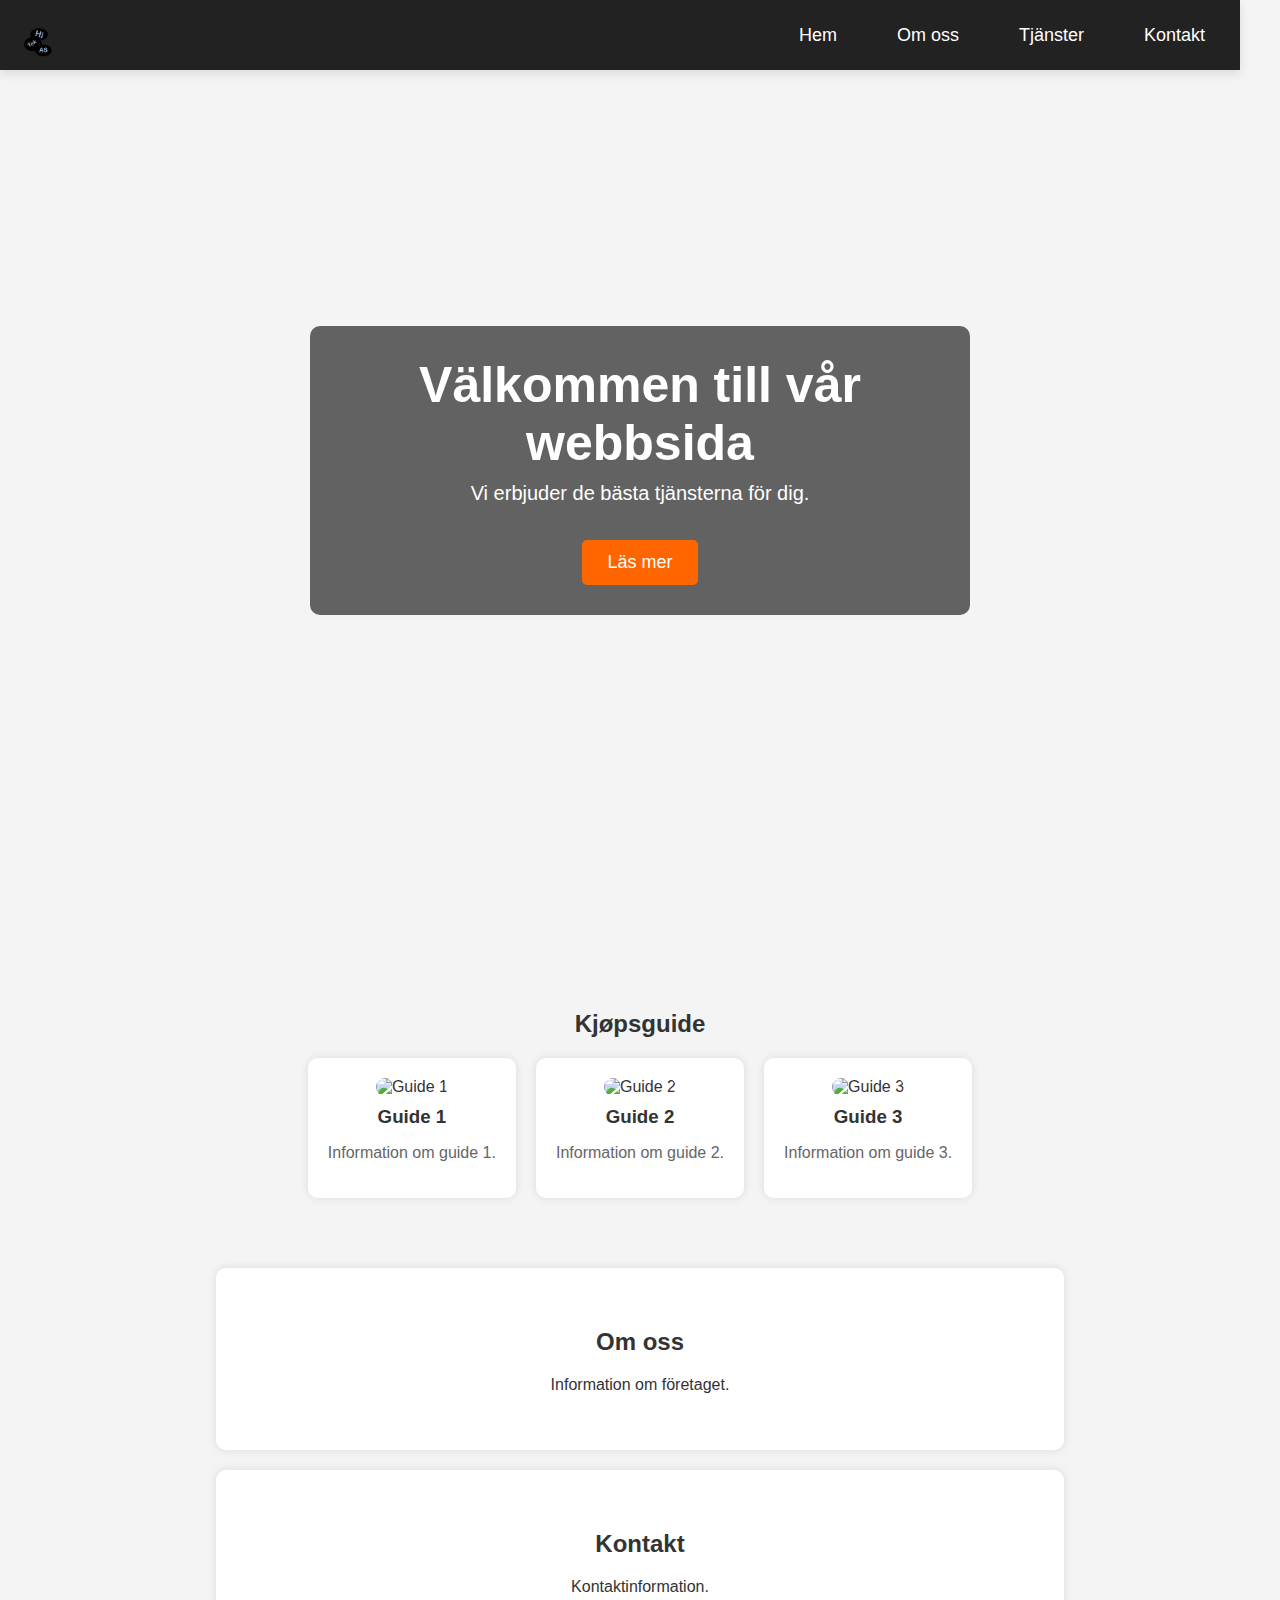
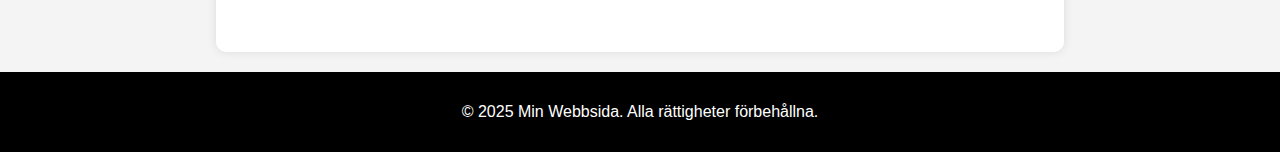
==== index.html @ 4f529707 "1" ====
<!DOCTYPE html>
<html lang="sv">
<head>
  <meta charset="UTF-8">
  <meta name="viewport" content="width=device-width, initial-scale=1.0">
  <link rel="stylesheet" href="style1.css">
  <title>Min Webbsida</title>
</head>
<body>
  <header>
    <div class="logo">
      <img src="Hitek as logo.png" alt="Logo">
    </div>
    <nav>
      <ul>
        <li><a href="index.html">Hem</a></li>
        <li><a href="about.html">Om oss</a></li>
        <li><a href="services.html">Tjänster</a></li>
        <li><a href="contact.html">Kontakt</a></li>
      </ul>
    </nav>
  </header>

  <!-- Hero-sektion -->
  <section class="hero">
    <div class="hero-content">
      <h1>Välkommen till vår webbsida</h1>
      <p>Vi erbjuder de bästa tjänsterna för dig.</p>
      <a href="services.html" class="btn">Läs mer</a>
    </div>
  </section>

  <!-- Kjøpsguide -->
  <section class="guide-section">
    <h2>Kjøpsguide</h2>
    <div class="cards">
      <div class="card">
        <img src="guide1.jpg" alt="Guide 1">
        <h3>Guide 1</h3>
        <p>Information om guide 1.</p>
      </div>
      <div class="card">
        <img src="guide2.jpg" alt="Guide 2">
        <h3>Guide 2</h3>
        <p>Information om guide 2.</p>
      </div>
      <div class="card">
        <img src="guide3.jpg" alt="Guide 3">
        <h3>Guide 3</h3>
        <p>Information om guide 3.</p>
      </div>
    </div>
  </section>

  <!-- Om oss sektion -->
  <section id="about">
    <h2>Om oss</h2>
    <p>Information om företaget.</p>
  </section>

  <!-- Kontakt sektion -->
  <section id="contact">
    <h2>Kontakt</h2>
    <p>Kontaktinformation.</p>
  </section>

  <!-- Footer -->
  <footer>
    <p>&copy; 2025 Min Webbsida. Alla rättigheter förbehållna.</p>
  </footer>
</body>
</html>
---- style1.css ----
/* Generell styling */
body {
  font-family: 'Arial', sans-serif;
  margin: 0;
  padding: 0;
  background-color: #f4f4f4;
  color: #333;
}

/* Navigationsbar */
header {
  display: flex;
  justify-content: space-between;
  align-items: center;
  background-color: #222;
  padding: 10px 20px;
  position: absolute;
  width: 100%;
  max-width: 1200px;
  margin: 0 auto;
  top: 0;
  z-index: 1000;
  box-shadow: 0px 4px 10px rgba(0, 0, 0, 0.1);
}

/* Logo */
.logo img {
  height: 50px; 
  width: auto; 
  display: block;
}

/* Navigationsmeny */
nav ul {
  list-style: none;
  padding: 0;
  margin: 0;
  display: flex;
  gap: 30px;
}

nav ul li {
  display: inline;
}

nav ul li a {
  color: white;
  text-decoration: none;
  font-size: 18px;
  padding: 10px 15px;
  transition: color 0.3s ease;
}

nav ul li a:hover {
  color: #ff6600;
}

/* Hero-sektion */
.hero {
  height: 100vh;
  background: url('hero.jpg') no-repeat center center/cover;
  display: flex;
  align-items: center;
  justify-content: center;
  text-align: center;
  color: white;
  padding: 20px;
}

.hero-content {
  background: rgba(0, 0, 0, 0.6);
  padding: 30px;
  border-radius: 10px;
  max-width: 600px;
}

.hero h1 {
  font-size: 50px;
  margin: 0;
}

.hero p {
  font-size: 20px;
  margin-top: 10px;
}

.btn {
  display: inline-block;
  margin-top: 15px;
  padding: 12px 25px;
  background-color: #ff6600;
  color: white;
  text-decoration: none;
  font-size: 18px;
  border-radius: 5px;
  transition: background 0.3s ease;
}

.btn:hover {
  background-color: #e65c00;
}

/* Kjøpsguide */
.guide-section {
  padding: 50px;
  text-align: center;
}

.cards {
  display: flex;
  justify-content: center;
  gap: 20px;
  flex-wrap: wrap;
  margin-top: 20px;
}

.card {
  background: white;
  padding: 20px;
  border-radius: 10px;
  box-shadow: 0 0 10px rgba(0, 0, 0, 0.1);
  max-width: 300px;
  text-align: center;
}

.card img {
  width: 100%;
  border-radius: 10px;
}

.card h3 {
  margin: 10px 0;
}

.card p {
  font-size: 16px;
  color: #666;
}

/* Sektioner */
section {
  justify-self: center;
  padding: 50px;
  text-align: center;
  max-width: 900px;
  width: 60%;
  margin: 0 auto;
}

#about, #contact {
  background: white;
  margin: 20px;
  padding: 40px;
  border-radius: 10px;
  box-shadow: 0 0 10px rgba(0, 0, 0, 0.1);
}

/* Footer */
footer {
  text-align: center;
  padding: 15px;
  background: black;
  color: white;
}

/* Styling för tjänster */
.service-container {
  display: flex;
  justify-content: center;
  gap: 40px;
  flex-wrap: wrap;
  margin-top: 40px;
}

.service-box {
  position: relative;
  width: 320px;
}

.image-wrapper {
  position: relative;
  width: 100%;
}

.image-wrapper img {
  width: 100%;
  border-radius: 10px;
  display: block;
}

/* Mörkgrå ruta inne på bilden */
.overlay {
  position: absolute;
  bottom: 0;
  left: 0;
  width: 100%;
  background: rgba(50, 50, 50, 0.8);
  color: white;
  text-align: center;
  padding: 15px;
  border-radius: 0 0 10px 10px;
}
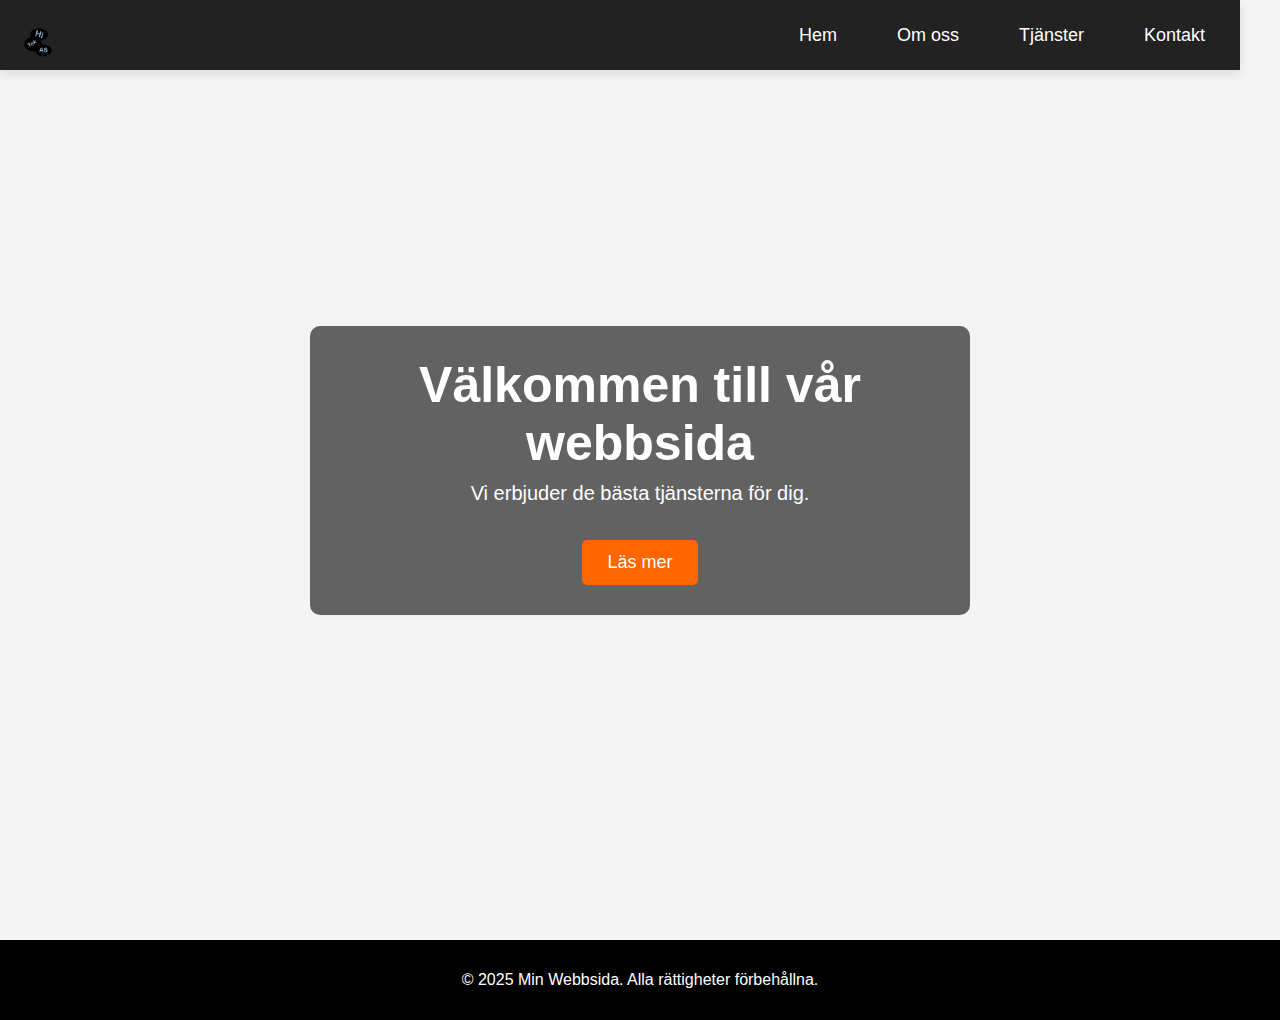
==== commit d96b7132: "Update index.html" ====
--- a/index.html
+++ b/index.html
@@ -30,40 +30,6 @@
     </div>
   </section>
 
-  <!-- Kjøpsguide -->
-  <section class="guide-section">
-    <h2>Kjøpsguide</h2>
-    <div class="cards">
-      <div class="card">
-        <img src="guide1.jpg" alt="Guide 1">
-        <h3>Guide 1</h3>
-        <p>Information om guide 1.</p>
-      </div>
-      <div class="card">
-        <img src="guide2.jpg" alt="Guide 2">
-        <h3>Guide 2</h3>
-        <p>Information om guide 2.</p>
-      </div>
-      <div class="card">
-        <img src="guide3.jpg" alt="Guide 3">
-        <h3>Guide 3</h3>
-        <p>Information om guide 3.</p>
-      </div>
-    </div>
-  </section>
-
-  <!-- Om oss sektion -->
-  <section id="about">
-    <h2>Om oss</h2>
-    <p>Information om företaget.</p>
-  </section>
-
-  <!-- Kontakt sektion -->
-  <section id="contact">
-    <h2>Kontakt</h2>
-    <p>Kontaktinformation.</p>
-  </section>
-
   <!-- Footer -->
   <footer>
     <p>&copy; 2025 Min Webbsida. Alla rättigheter förbehållna.</p>
--- a/style1.css
+++ b/style1.css
@@ -58,7 +58,7 @@
 /* Hero-sektion */
 .hero {
   height: 100vh;
-  background: url('hero.jpg') no-repeat center center/cover;
+  background: url('viggo\ bilde.png') no-repeat center center/cover;
   display: flex;
   align-items: center;
   justify-content: center;
@@ -200,3 +200,206 @@
   padding: 15px;
   border-radius: 0 0 10px 10px;
 }
+/* Generell styling */
+body {
+  font-family: 'Arial', sans-serif;
+  margin: 0;
+  padding: 0;
+  background-color: #f4f4f4;
+  color: #333;
+}
+
+/* Navigationsbar */
+header {
+  display: flex;
+  justify-content: space-between;
+  align-items: center;
+  background-color: #222;
+  padding: 10px 20px;
+  position: absolute;
+  width: 100%;
+  max-width: 1200px;
+  margin: 0 auto;
+  top: 0;
+  z-index: 1000;
+  box-shadow: 0px 4px 10px rgba(0, 0, 0, 0.1);
+}
+
+/* Logo */
+.logo img {
+  height: 50px; 
+  width: auto; 
+  display: block;
+}
+
+/* Navigationsmeny */
+nav ul {
+  list-style: none;
+  padding: 0;
+  margin: 0;
+  display: flex;
+  gap: 30px;
+}
+
+nav ul li {
+  display: inline;
+}
+
+nav ul li a {
+  color: white;
+  text-decoration: none;
+  font-size: 18px;
+  padding: 10px 15px;
+  transition: color 0.3s ease;
+}
+
+nav ul li a:hover {
+  color: #ff6600;
+}
+
+/* Hero-sektion */
+.hero {
+  height: 100vh;
+  background: url('hero.jpg') no-repeat center center/cover;
+  display: flex;
+  align-items: center;
+  justify-content: center;
+  text-align: center;
+  color: white;
+  padding: 20px;
+}
+
+.hero-content {
+  background: rgba(0, 0, 0, 0.6);
+  padding: 30px;
+  border-radius: 10px;
+  max-width: 600px;
+}
+
+.hero h1 {
+  font-size: 50px;
+  margin: 0;
+}
+
+.hero p {
+  font-size: 20px;
+  margin-top: 10px;
+}
+
+.btn {
+  display: inline-block;
+  margin-top: 15px;
+  padding: 12px 25px;
+  background-color: #ff6600;
+  color: white;
+  text-decoration: none;
+  font-size: 18px;
+  border-radius: 5px;
+  transition: background 0.3s ease;
+}
+
+.btn:hover {
+  background-color: #e65c00;
+}
+
+/* Kjøpsguide */
+.guide-section {
+  padding: 50px;
+  text-align: center;
+}
+
+.cards {
+  display: flex;
+  justify-content: center;
+  gap: 20px;
+  flex-wrap: wrap;
+  margin-top: 20px;
+}
+
+.card {
+  background: white;
+  padding: 20px;
+  border-radius: 10px;
+  box-shadow: 0 0 10px rgba(0, 0, 0, 0.1);
+  max-width: 300px;
+  text-align: center;
+}
+
+.card img {
+  width: 100%;
+  border-radius: 10px;
+}
+
+.card h3 {
+  margin: 10px 0;
+}
+
+.card p {
+  font-size: 16px;
+  color: #666;
+}
+
+/* Sektioner */
+section {
+  justify-self: center;
+  padding: 50px;
+  text-align: center;
+  max-width: 900px;
+  width: 60%;
+  margin: 0 auto;
+}
+
+#about, #contact {
+  background: white;
+  margin: 20px;
+  padding: 40px;
+  border-radius: 10px;
+  box-shadow: 0 0 10px rgba(0, 0, 0, 0.1);
+}
+
+/* Footer */
+footer {
+  text-align: center;
+  padding: 15px;
+  background: black;
+  color: white;
+}
+
+/* Styling för tjänster */
+.service-container {
+  display: flex;
+  justify-content: center;
+  gap: 40px;
+  flex-wrap: wrap;
+  margin-top: 40px;
+}
+
+.service-box {
+  position: relative;
+  width: 320px;
+}
+
+.image-wrapper {
+  position: relative;
+  width: 100%;
+}
+
+.image-wrapper img {
+  width: 100%;
+  border-radius: 10px;
+  display: block;
+}
+
+/* Mörkgrå ruta inne på bilden */
+.overlay {
+  position: absolute;
+  bottom: 0;
+  left: 0;
+  width: 100%;
+  background: rgba(50, 50, 50, 0.8);
+  color: white;
+  text-align: center;
+  padding: 15px;
+  border-radius: 0 0 10px 10px;
+}
+
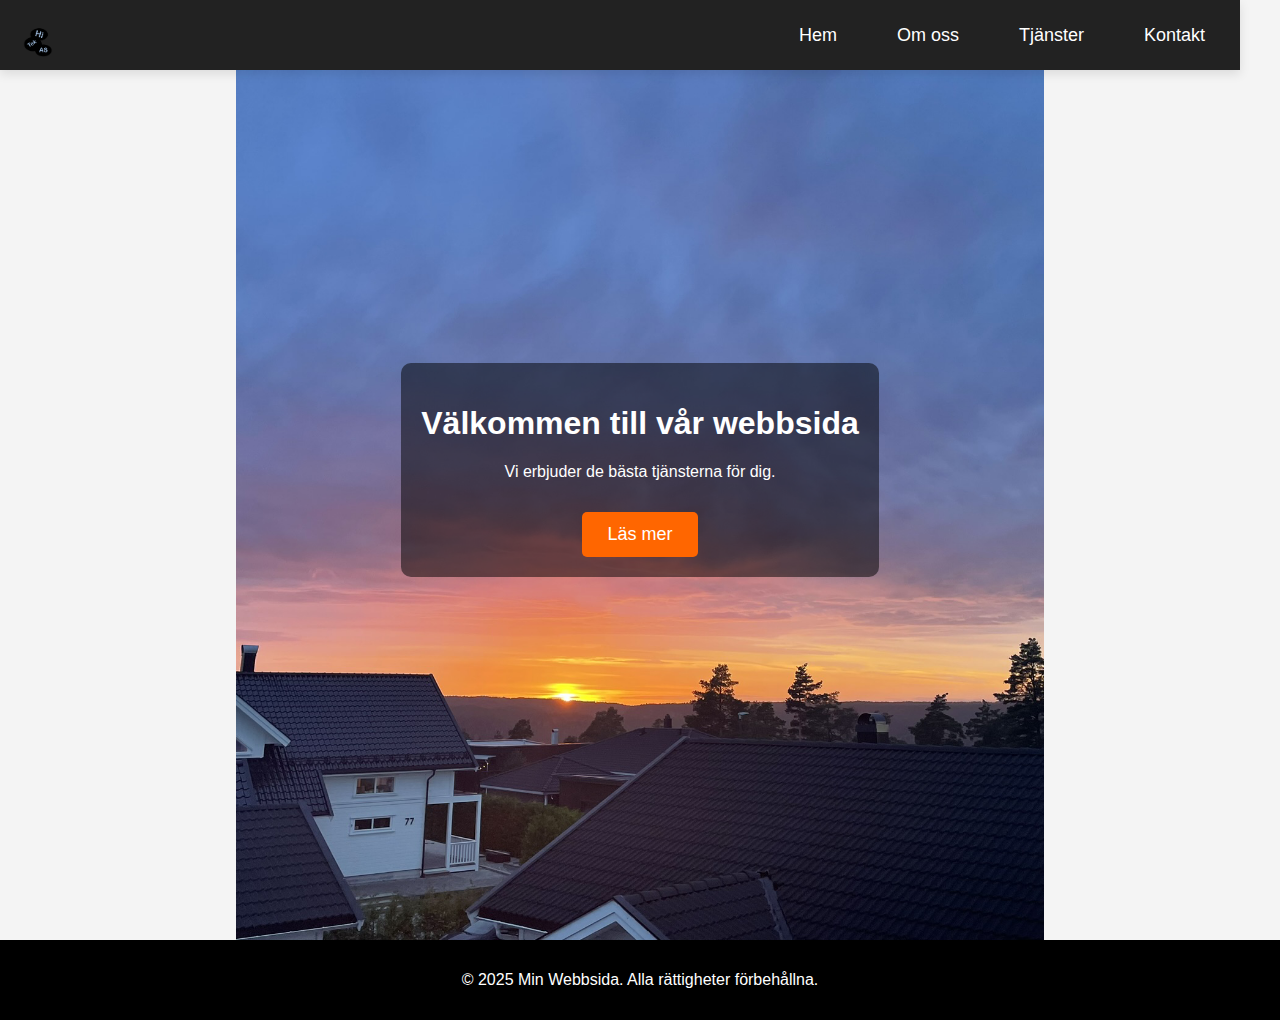
==== commit 97713b22: "Update index.html" ====
--- a/index.html
+++ b/index.html
@@ -5,6 +5,22 @@
   <meta name="viewport" content="width=device-width, initial-scale=1.0">
   <link rel="stylesheet" href="style1.css">
   <title>Min Webbsida</title>
+  <style>
+    .hero {
+      background: url('bakbilde.png') no-repeat center center/cover;
+      height: 100vh;
+      display: flex;
+      justify-content: center;
+      align-items: center;
+      color: white;
+      text-align: center;
+    }
+    .hero-content {
+      background: rgba(0, 0, 0, 0.5);
+      padding: 20px;
+      border-radius: 10px;
+    }
+  </style>
 </head>
 <body>
   <header>
--- a/style1.css
+++ b/style1.css
@@ -1,5 +1,5 @@
 /* Generell styling */
-body {
+body { /* Grundläggande stil för hela sidan */
   font-family: 'Arial', sans-serif;
   margin: 0;
   padding: 0;
@@ -8,7 +8,7 @@
 }
 
 /* Navigationsbar */
-header {
+header { /* Stilar för toppmenyn */
   display: flex;
   justify-content: space-between;
   align-items: center;
@@ -24,14 +24,14 @@
 }
 
 /* Logo */
-.logo img {
-  height: 50px; 
-  width: auto; 
+.logo img { /* Anpassar logotypens storlek */
+  height: 50px;
+  width: auto;
   display: block;
 }
 
 /* Navigationsmeny */
-nav ul {
+nav ul { /* Menylistan */
   list-style: none;
   padding: 0;
   margin: 0;
@@ -39,11 +39,7 @@
   gap: 30px;
 }
 
-nav ul li {
-  display: inline;
-}
-
-nav ul li a {
+nav ul li a { /* Stil för menyknappar */
   color: white;
   text-decoration: none;
   font-size: 18px;
@@ -56,9 +52,9 @@
 }
 
 /* Hero-sektion */
-.hero {
+.hero { /* Stora sektionen högst upp */
   height: 100vh;
-  background: url('viggo\ bilde.png') no-repeat center center/cover;
+  background: url('hero.jpg') no-repeat center center/cover;
   display: flex;
   align-items: center;
   justify-content: center;
@@ -67,24 +63,14 @@
   padding: 20px;
 }
 
-.hero-content {
+.hero-content { /* Innehållet i hero-sektionen */
   background: rgba(0, 0, 0, 0.6);
   padding: 30px;
   border-radius: 10px;
   max-width: 600px;
 }
 
-.hero h1 {
-  font-size: 50px;
-  margin: 0;
-}
-
-.hero p {
-  font-size: 20px;
-  margin-top: 10px;
-}
-
-.btn {
+.btn { /* Stil för knappar */
   display: inline-block;
   margin-top: 15px;
   padding: 12px 25px;
@@ -101,12 +87,12 @@
 }
 
 /* Kjøpsguide */
-.guide-section {
+.guide-section { /* Sektion för köpsguide */
   padding: 50px;
   text-align: center;
 }
 
-.cards {
+.cards { /* Container för kort */
   display: flex;
   justify-content: center;
   gap: 20px;
@@ -114,7 +100,7 @@
   margin-top: 20px;
 }
 
-.card {
+.card { /* Stil för varje kort */
   background: white;
   padding: 20px;
   border-radius: 10px;
@@ -128,17 +114,8 @@
   border-radius: 10px;
 }
 
-.card h3 {
-  margin: 10px 0;
-}
-
-.card p {
-  font-size: 16px;
-  color: #666;
-}
-
 /* Sektioner */
-section {
+section { /* Anpassning av vanliga sektioner */
   justify-self: center;
   padding: 50px;
   text-align: center;
@@ -147,7 +124,7 @@
   margin: 0 auto;
 }
 
-#about, #contact {
+#about, #contact { /* Stil för Om oss och Kontakt */
   background: white;
   margin: 20px;
   padding: 40px;
@@ -156,7 +133,7 @@
 }
 
 /* Footer */
-footer {
+footer { /* Sidfot */
   text-align: center;
   padding: 15px;
   background: black;
@@ -164,7 +141,7 @@
 }
 
 /* Styling för tjänster */
-.service-container {
+.service-container { /* Layout för tjänster */
   display: flex;
   justify-content: center;
   gap: 40px;
@@ -172,7 +149,7 @@
   margin-top: 40px;
 }
 
-.service-box {
+.service-box { /* Varje tjänstebox */
   position: relative;
   width: 320px;
 }
@@ -189,209 +166,7 @@
 }
 
 /* Mörkgrå ruta inne på bilden */
-.overlay {
-  position: absolute;
-  bottom: 0;
-  left: 0;
-  width: 100%;
-  background: rgba(50, 50, 50, 0.8);
-  color: white;
-  text-align: center;
-  padding: 15px;
-  border-radius: 0 0 10px 10px;
-}
-/* Generell styling */
-body {
-  font-family: 'Arial', sans-serif;
-  margin: 0;
-  padding: 0;
-  background-color: #f4f4f4;
-  color: #333;
-}
-
-/* Navigationsbar */
-header {
-  display: flex;
-  justify-content: space-between;
-  align-items: center;
-  background-color: #222;
-  padding: 10px 20px;
-  position: absolute;
-  width: 100%;
-  max-width: 1200px;
-  margin: 0 auto;
-  top: 0;
-  z-index: 1000;
-  box-shadow: 0px 4px 10px rgba(0, 0, 0, 0.1);
-}
-
-/* Logo */
-.logo img {
-  height: 50px; 
-  width: auto; 
-  display: block;
-}
-
-/* Navigationsmeny */
-nav ul {
-  list-style: none;
-  padding: 0;
-  margin: 0;
-  display: flex;
-  gap: 30px;
-}
-
-nav ul li {
-  display: inline;
-}
-
-nav ul li a {
-  color: white;
-  text-decoration: none;
-  font-size: 18px;
-  padding: 10px 15px;
-  transition: color 0.3s ease;
-}
-
-nav ul li a:hover {
-  color: #ff6600;
-}
-
-/* Hero-sektion */
-.hero {
-  height: 100vh;
-  background: url('hero.jpg') no-repeat center center/cover;
-  display: flex;
-  align-items: center;
-  justify-content: center;
-  text-align: center;
-  color: white;
-  padding: 20px;
-}
-
-.hero-content {
-  background: rgba(0, 0, 0, 0.6);
-  padding: 30px;
-  border-radius: 10px;
-  max-width: 600px;
-}
-
-.hero h1 {
-  font-size: 50px;
-  margin: 0;
-}
-
-.hero p {
-  font-size: 20px;
-  margin-top: 10px;
-}
-
-.btn {
-  display: inline-block;
-  margin-top: 15px;
-  padding: 12px 25px;
-  background-color: #ff6600;
-  color: white;
-  text-decoration: none;
-  font-size: 18px;
-  border-radius: 5px;
-  transition: background 0.3s ease;
-}
-
-.btn:hover {
-  background-color: #e65c00;
-}
-
-/* Kjøpsguide */
-.guide-section {
-  padding: 50px;
-  text-align: center;
-}
-
-.cards {
-  display: flex;
-  justify-content: center;
-  gap: 20px;
-  flex-wrap: wrap;
-  margin-top: 20px;
-}
-
-.card {
-  background: white;
-  padding: 20px;
-  border-radius: 10px;
-  box-shadow: 0 0 10px rgba(0, 0, 0, 0.1);
-  max-width: 300px;
-  text-align: center;
-}
-
-.card img {
-  width: 100%;
-  border-radius: 10px;
-}
-
-.card h3 {
-  margin: 10px 0;
-}
-
-.card p {
-  font-size: 16px;
-  color: #666;
-}
-
-/* Sektioner */
-section {
-  justify-self: center;
-  padding: 50px;
-  text-align: center;
-  max-width: 900px;
-  width: 60%;
-  margin: 0 auto;
-}
-
-#about, #contact {
-  background: white;
-  margin: 20px;
-  padding: 40px;
-  border-radius: 10px;
-  box-shadow: 0 0 10px rgba(0, 0, 0, 0.1);
-}
-
-/* Footer */
-footer {
-  text-align: center;
-  padding: 15px;
-  background: black;
-  color: white;
-}
-
-/* Styling för tjänster */
-.service-container {
-  display: flex;
-  justify-content: center;
-  gap: 40px;
-  flex-wrap: wrap;
-  margin-top: 40px;
-}
-
-.service-box {
-  position: relative;
-  width: 320px;
-}
-
-.image-wrapper {
-  position: relative;
-  width: 100%;
-}
-
-.image-wrapper img {
-  width: 100%;
-  border-radius: 10px;
-  display: block;
-}
-
-/* Mörkgrå ruta inne på bilden */
-.overlay {
+.overlay { /* Halvtransparent textfält över bilder */
   position: absolute;
   bottom: 0;
   left: 0;
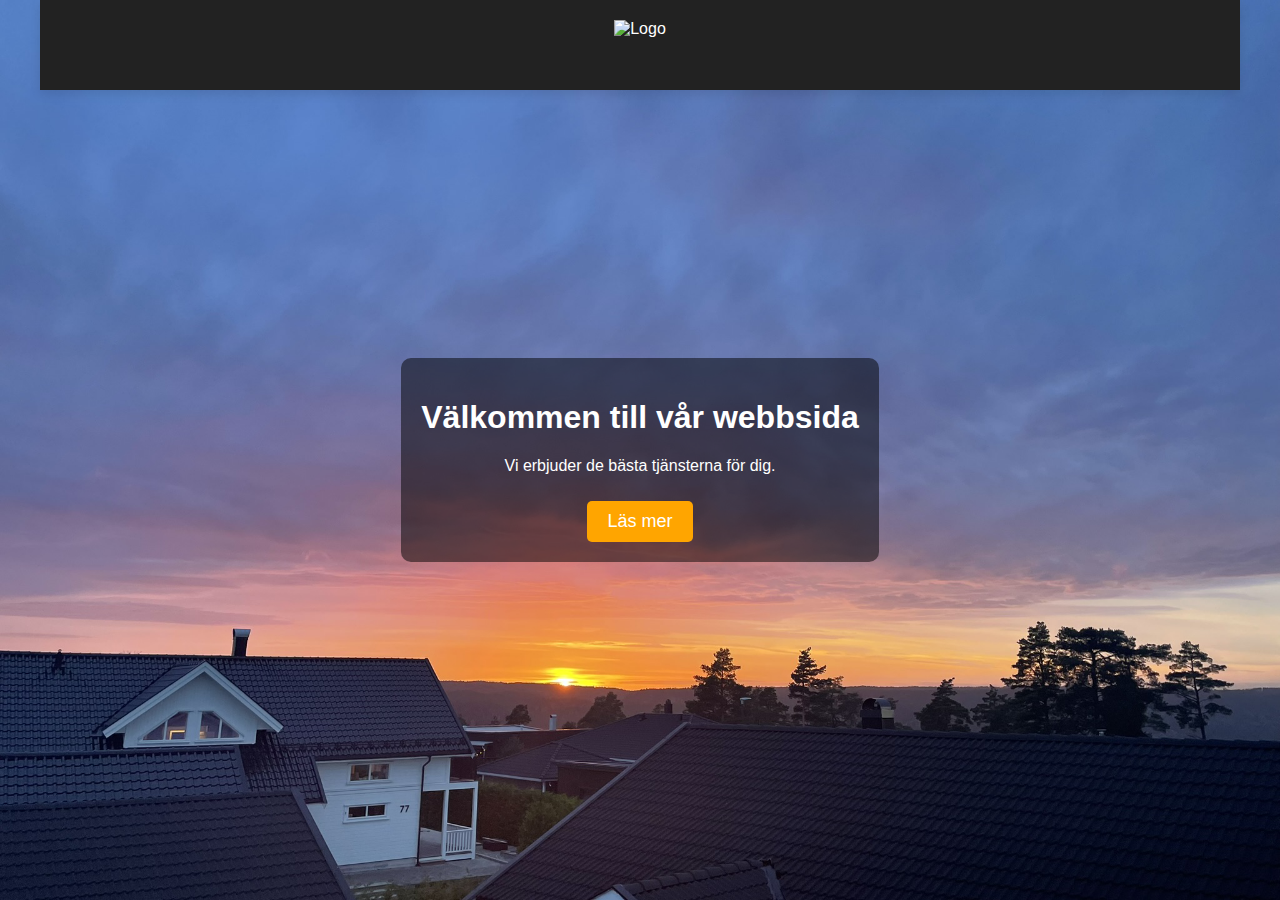
==== commit ebddccdc: "1" ====
--- a/index.html
+++ b/index.html
@@ -6,38 +6,52 @@
   <link rel="stylesheet" href="style1.css">
   <title>Min Webbsida</title>
   <style>
-    .hero {
+    body {
       background: url('bakbilde.png') no-repeat center center/cover;
+      margin: 0;
+      padding: 0;
+      display: flex;
+      flex-direction: column;
+      align-items: center;
+      justify-content: center;
       height: 100vh;
-      display: flex;
-      justify-content: center;
-      align-items: center;
       color: white;
       text-align: center;
+    }
+    header {
+      width: 100%;
+      display: flex;
+      flex-direction: column;
+      align-items: center;
+      padding: 20px 0;
+    }
+    .logo img {
+      max-width: 150px;
     }
     .hero-content {
       background: rgba(0, 0, 0, 0.5);
       padding: 20px;
       border-radius: 10px;
+      margin-top: 20px;
+    }
+    .btn {
+      display: inline-block;
+      background: orange;
+      color: white;
+      padding: 10px 20px;
+      text-decoration: none;
+      border-radius: 5px;
+      margin-top: 10px;
     }
   </style>
 </head>
 <body>
   <header>
     <div class="logo">
-      <img src="Hitek as logo.png" alt="Logo">
+      <img src="Hitek_as_logo.png" alt="Logo">
     </div>
-    <nav>
-      <ul>
-        <li><a href="index.html">Hem</a></li>
-        <li><a href="about.html">Om oss</a></li>
-        <li><a href="services.html">Tjänster</a></li>
-        <li><a href="contact.html">Kontakt</a></li>
-      </ul>
-    </nav>
   </header>
 
-  <!-- Hero-sektion -->
   <section class="hero">
     <div class="hero-content">
       <h1>Välkommen till vår webbsida</h1>
@@ -45,10 +59,5 @@
       <a href="services.html" class="btn">Läs mer</a>
     </div>
   </section>
-
-  <!-- Footer -->
-  <footer>
-    <p>&copy; 2025 Min Webbsida. Alla rättigheter förbehållna.</p>
-  </footer>
 </body>
 </html>
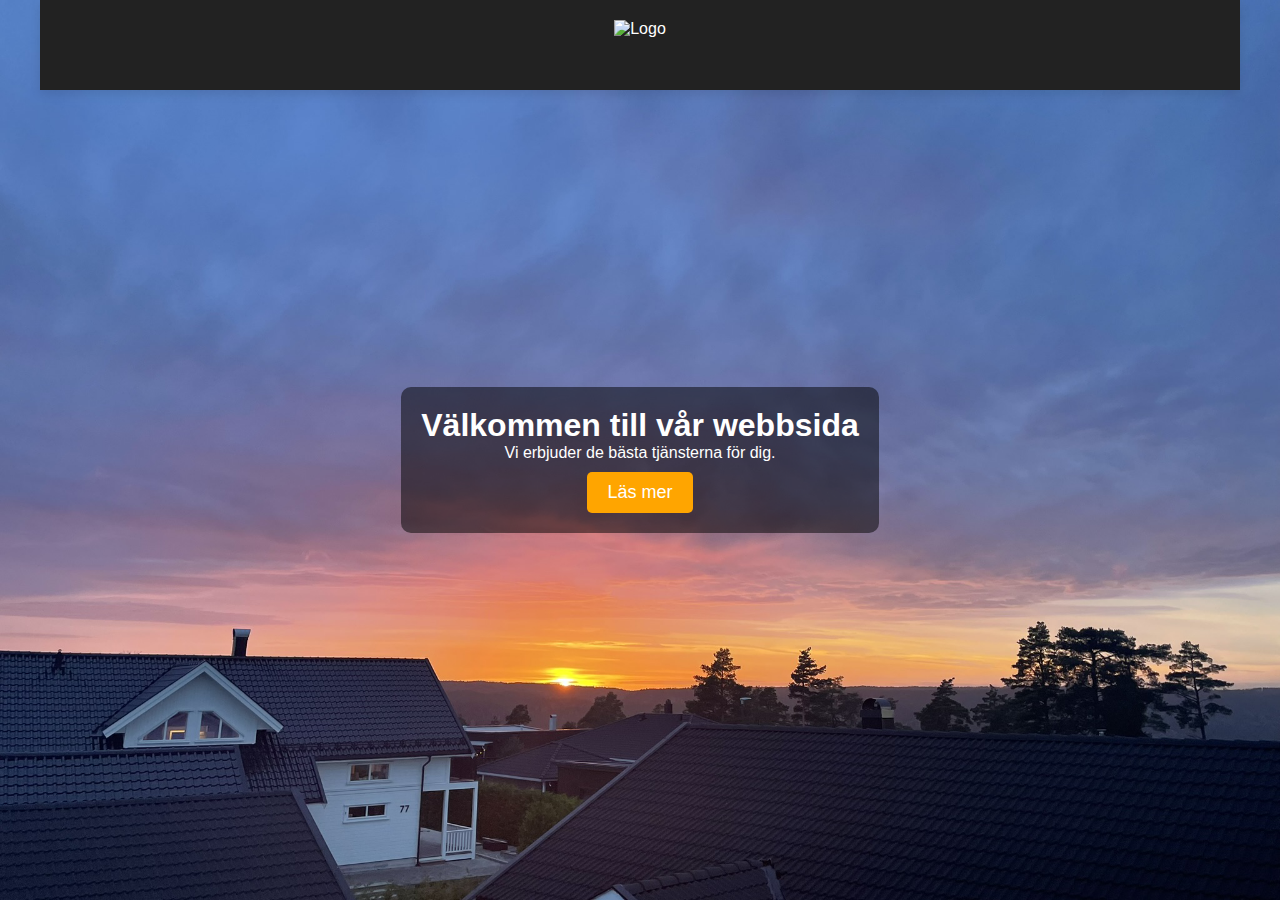
==== commit c6e29f6b: "Update index.html" ====
--- a/index.html
+++ b/index.html
@@ -6,15 +6,19 @@
   <link rel="stylesheet" href="style1.css">
   <title>Min Webbsida</title>
   <style>
-    body {
-      background: url('bakbilde.png') no-repeat center center/cover;
+    * {
       margin: 0;
       padding: 0;
+      box-sizing: border-box;
+    }
+    body {
+      background: url('bakbilde.png') no-repeat center center fixed;
+      background-size: cover;
+      height: 100vh;
       display: flex;
       flex-direction: column;
       align-items: center;
       justify-content: center;
-      height: 100vh;
       color: white;
       text-align: center;
     }
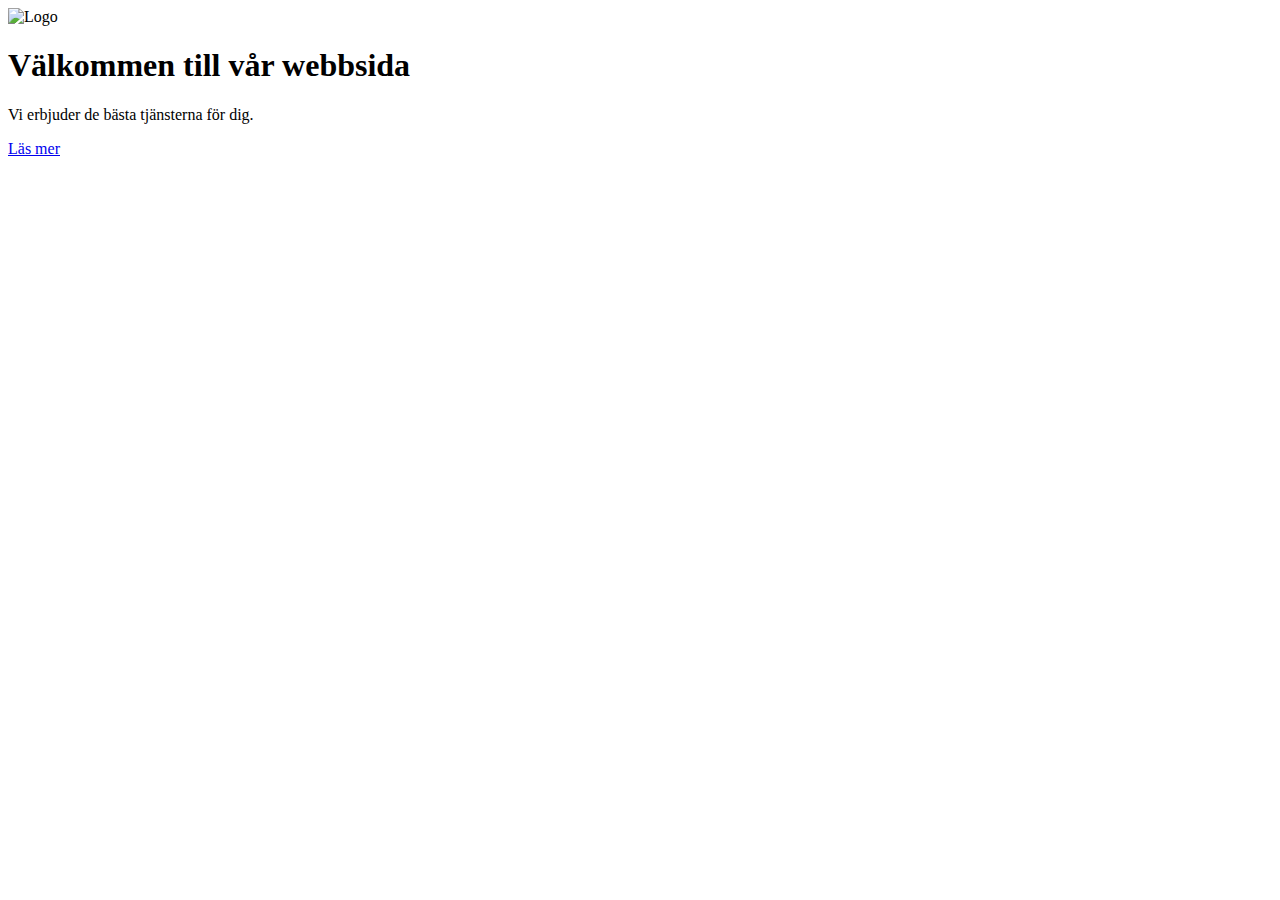
==== commit 180d49ba: "0" ====
--- a/index.html
+++ b/index.html
@@ -3,56 +3,12 @@
 <head>
   <meta charset="UTF-8">
   <meta name="viewport" content="width=device-width, initial-scale=1.0">
-  <link rel="stylesheet" href="style1.css">
   <title>Min Webbsida</title>
-  <style>
-    * {
-      margin: 0;
-      padding: 0;
-      box-sizing: border-box;
-    }
-    body {
-      background: url('bakbilde.png') no-repeat center center fixed;
-      background-size: cover;
-      height: 100vh;
-      display: flex;
-      flex-direction: column;
-      align-items: center;
-      justify-content: center;
-      color: white;
-      text-align: center;
-    }
-    header {
-      width: 100%;
-      display: flex;
-      flex-direction: column;
-      align-items: center;
-      padding: 20px 0;
-    }
-    .logo img {
-      max-width: 150px;
-    }
-    .hero-content {
-      background: rgba(0, 0, 0, 0.5);
-      padding: 20px;
-      border-radius: 10px;
-      margin-top: 20px;
-    }
-    .btn {
-      display: inline-block;
-      background: orange;
-      color: white;
-      padding: 10px 20px;
-      text-decoration: none;
-      border-radius: 5px;
-      margin-top: 10px;
-    }
-  </style>
 </head>
 <body>
   <header>
     <div class="logo">
-      <img src="Hitek_as_logo.png" alt="Logo">
+      <img src="{hitek as logo.png" alt="Logo">
     </div>
   </header>
 
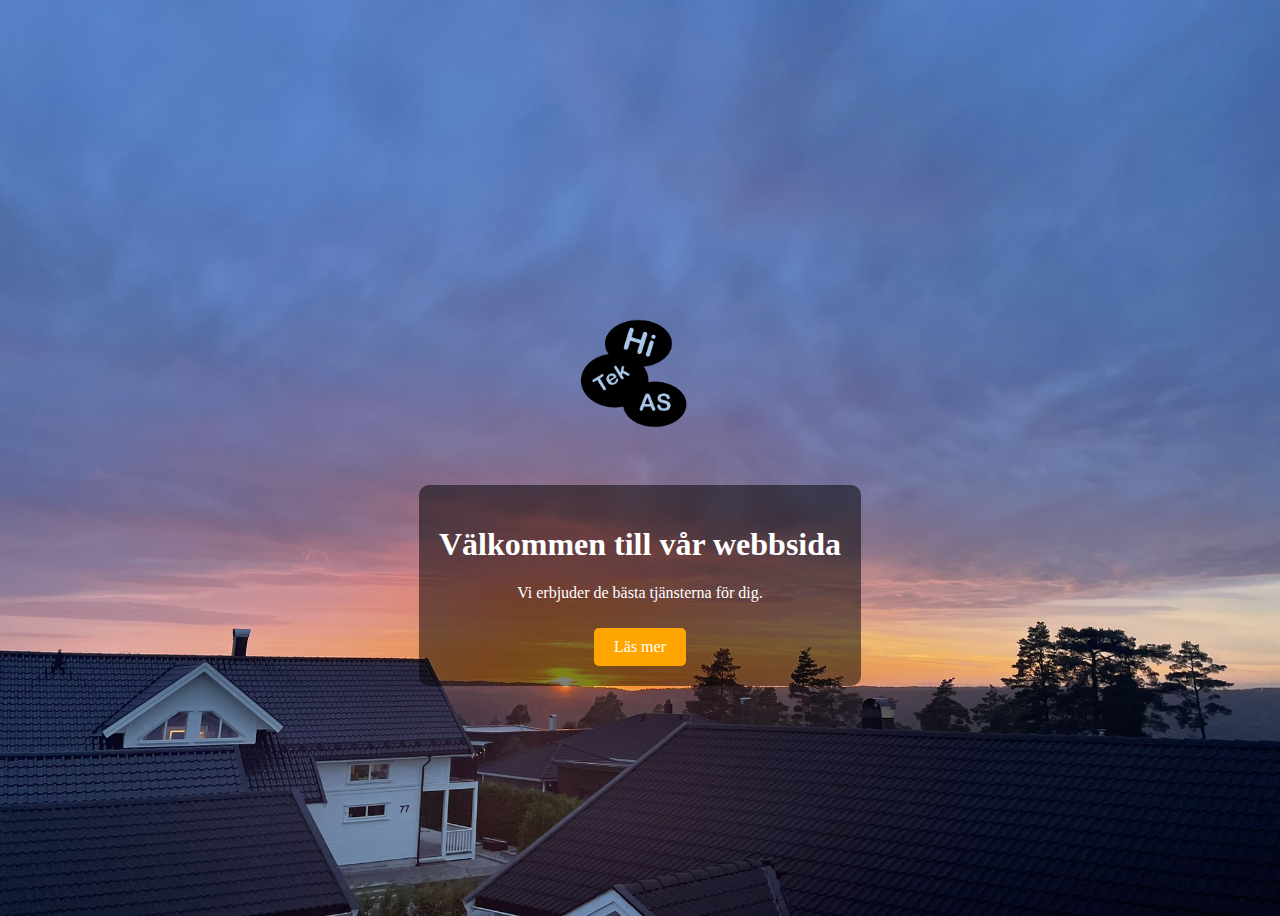
==== commit 4015ca62: "dö" ====
--- a/index.html
+++ b/index.html
@@ -5,19 +5,22 @@
   <meta name="viewport" content="width=device-width, initial-scale=1.0">
   <title>Min Webbsida</title>
 </head>
-<body>
-  <header>
+<body style="background: url('bakbilde.png') no-repeat center center fixed; background-size: cover; height: 100vh; display: flex; flex-direction: column; align-items: center; justify-content: center; color: white; text-align: center;">
+
+  <header style="width: 100%; display: flex; flex-direction: column; align-items: center; padding: 20px 0;">
     <div class="logo">
-      <img src="{hitek as logo.png" alt="Logo">
+      <img src="Hitek as logo.png" alt="Logo" style="max-width: 150px;">
     </div>
   </header>
 
   <section class="hero">
-    <div class="hero-content">
+    <div style="background: rgba(0, 0, 0, 0.5); padding: 20px; border-radius: 10px; margin-top: 20px;">
       <h1>Välkommen till vår webbsida</h1>
       <p>Vi erbjuder de bästa tjänsterna för dig.</p>
-      <a href="services.html" class="btn">Läs mer</a>
+      <a href="services.html" style="display: inline-block; background: orange; color: white; padding: 10px 20px; text-decoration: none; border-radius: 5px; margin-top: 10px;">Läs mer</a>
     </div>
   </section>
+
 </body>
 </html>
+
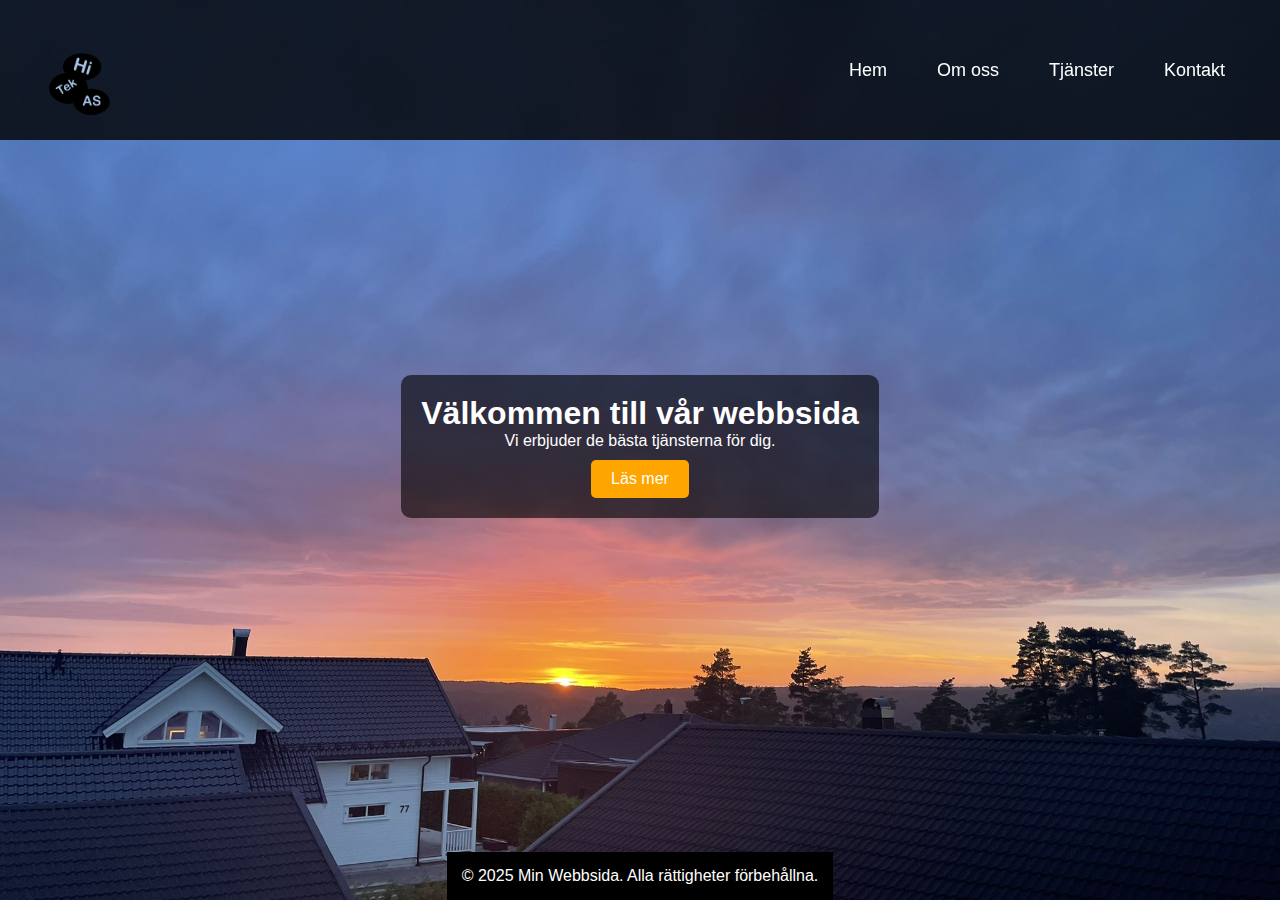
==== commit 70cb64c7: "dö" ====
--- a/index.html
+++ b/index.html
@@ -3,24 +3,37 @@
 <head>
   <meta charset="UTF-8">
   <meta name="viewport" content="width=device-width, initial-scale=1.0">
-  <title>Min Webbsida</title>
+  <link rel="stylesheet" href="style1.css"> <!-- Länkar till en extern CSS-fil för att styla sidan -->
+  <title>Tjänster</title>
 </head>
-<body style="background: url('bakbilde.png') no-repeat center center fixed; background-size: cover; height: 100vh; display: flex; flex-direction: column; align-items: center; justify-content: center; color: white; text-align: center;">
-
-  <header style="width: 100%; display: flex; flex-direction: column; align-items: center; padding: 20px 0;">
+<body>
+  <header>
+    <!-- Sidhuvud som innehåller logotypen och navigeringsmenyn -->
     <div class="logo">
-      <img src="Hitek as logo.png" alt="Logo" style="max-width: 150px;">
+      <img style="height: 110px; width: auto;"  src="Hitek as logo.png" alt="Logo">
     </div>
+    <nav>
+      <!-- Navigeringsmeny med länkar till olika sidor på webbplatsen -->
+      <ul>
+        <li><a href="index.html">Hem</a></li>
+        <li><a href="about.html">Om oss</a></li>
+        <li><a href="services.html">Tjänster</a></li>
+        <li><a href="contact.html">Kontakt</a></li>
+      </ul>
+    </nav>
   </header>
 
-  <section class="hero">
-    <div style="background: rgba(0, 0, 0, 0.5); padding: 20px; border-radius: 10px; margin-top: 20px;">
+  <section id="services" style="display: flex; justify-content: center; align-items: center; height: 100vh; background: url('{FBF896EA-239C-4371-8E01-3BAA10E1FB5E}.png') no-repeat center center/cover; text-align: center; color: white; padding-top: 60px;">
+    <div style="background: rgba(0, 0, 0, 0.6); padding: 20px; border-radius: 10px;">
       <h1>Välkommen till vår webbsida</h1>
       <p>Vi erbjuder de bästa tjänsterna för dig.</p>
       <a href="services.html" style="display: inline-block; background: orange; color: white; padding: 10px 20px; text-decoration: none; border-radius: 5px; margin-top: 10px;">Läs mer</a>
     </div>
   </section>
 
+  <footer>
+    <!-- Sidfot som visar copyright-information -->
+    <p>&copy; 2025 Min Webbsida. Alla rättigheter förbehållna.</p>
+  </footer>
 </body>
-</html>
-
+</html>--- a/style1.css
+++ b/style1.css
@@ -0,0 +1,246 @@
+/* Återställning av standardmarginaler och padding */
+* {
+  margin: 0;
+  padding: 0;
+  box-sizing: border-box;
+}
+
+/* Grundläggande styling för body */
+body {
+  font-family: 'Arial', sans-serif;
+  background: url('bakbilde.png') no-repeat center center fixed;
+  background-size: cover;
+  color: white;
+  text-align: center;
+}
+
+/* Styling för header */
+header {
+  position: fixed;
+  top: 0;
+  width: 100%;
+  background: rgba(0, 0, 0, 0.8);
+  padding: 15px 0;
+  display: flex;
+  justify-content: space-between;
+  align-items: center;
+  z-index: 1000;
+  height: 140px;
+}
+
+.logo img {
+  max-width: 120px;
+  margin-left: 20px;
+}
+
+/* Navigeringsmeny */
+nav ul {
+  list-style: none;
+  display: flex;
+  gap: 20px;
+  margin-right: 20px;
+}
+
+nav ul li {
+  display: inline;
+}
+
+nav ul li a {
+  text-decoration: none;
+  color: white;
+  font-size: 18px;
+  padding: 10px 15px;
+  transition: color 0.3s ease;
+}
+
+nav ul li a:hover {
+  color: #ff6600;
+}
+
+/* Hero-sektion */
+.hero {
+  height: 100vh;
+  display: flex;
+  align-items: center;
+  justify-content: center;
+  text-align: center;
+  padding: 20px;
+}
+
+.hero-content {
+  background: rgba(0, 0, 0, 0.6);
+  padding: 40px;
+  border-radius: 10px;
+  max-width: 600px;
+}
+
+.btn {
+  display: inline-block;
+  margin-top: 15px;
+  padding: 12px 25px;
+  background-color: #ff6600;
+  color: white;
+  text-decoration: none;
+  font-size: 18px;
+  border-radius: 5px;
+  transition: background 0.3s ease;
+}
+
+.btn:hover {
+  background-color: #e65c00;
+}
+
+/* Tjänster */
+.service-container {
+  display: flex;
+  justify-content: center;
+  gap: 30px;
+  flex-wrap: wrap;
+  padding: 50px;
+}
+
+.service-box {
+  position: relative;
+  width: 320px;
+  background: white;
+  color: black;
+  border-radius: 10px;
+  box-shadow: 0 4px 10px rgba(0, 0, 0, 0.2);
+  overflow: hidden;
+  transition: transform 0.3s ease;
+}
+
+.service-box:hover {
+  transform: translateY(-10px);
+}
+
+.image-wrapper {
+  position: relative;
+}
+
+.image-wrapper img {
+  width: 100%;
+  border-radius: 10px 10px 0 0;
+}
+
+.overlay {
+  position: absolute;
+  bottom: 0;
+  left: 0;
+  width: 100%;
+  background: rgba(50, 50, 50, 0.8);
+  color: white;
+  text-align: center;
+  padding: 15px;
+}
+
+/* Kontaktformulär */
+#contact {
+  background: white;
+  color: black;
+  margin: 40px auto;
+  padding: 40px;
+  border-radius: 10px;
+  max-width: 500px;
+  box-shadow: 0 0 10px rgba(0, 0, 0, 0.2);
+}
+
+form {
+  display: flex;
+  flex-direction: column;
+}
+
+form input, form textarea {
+  width: 100%;
+  padding: 10px;
+  margin-top: 10px;
+  border: 1px solid #ccc;
+  border-radius: 5px;
+}
+
+form button {
+  margin-top: 15px;
+  padding: 12px;
+  background: #ff6600;
+  color: white;
+  border: none;
+  border-radius: 5px;
+  font-size: 16px;
+  cursor: pointer;
+}
+
+form button:hover {
+  background: #e65c00;
+}
+
+/* Footer */
+footer {
+  text-align: center;
+  padding: 15px;
+  background: black;
+  color: white;
+  margin-top: 20px;
+}
+
+/* Responsivitet */
+@media (max-width: 768px) {
+  header {
+    flex-direction: column;
+    text-align: center;
+  }
+
+  nav ul {
+    flex-direction: column;
+    gap: 10px;
+  }
+
+  .service-container {
+    flex-direction: column;
+    align-items: center;
+  }
+
+  .hero-content {
+    width: 90%;
+  }
+}
+body {
+  background: url('bakbilde.png') no-repeat center center fixed;
+  background-size: cover;
+  height: 100vh;
+  display: flex;
+  flex-direction: column;
+  align-items: center;
+  justify-content: center;
+  color: white;
+  text-align: center;
+}
+
+header {
+  width: 100%;
+  display: flex;
+  justify-content: space-between;
+  align-items: center;
+  padding: 20px;
+}
+
+.logo img {
+  max-width: 150px;
+}
+
+.hero {
+  background: rgba(0, 0, 0, 0.5);
+  padding: 20px;
+  border-radius: 10px;
+  margin-top: 20px;
+}
+
+.hero a {
+  display: inline-block;
+  background: orange;
+  color: white;
+  padding: 15px 30px;
+  text-decoration: none;
+  border-radius: 5px;
+  margin-top: 10px;
+  font-size: 1.2em;
+}